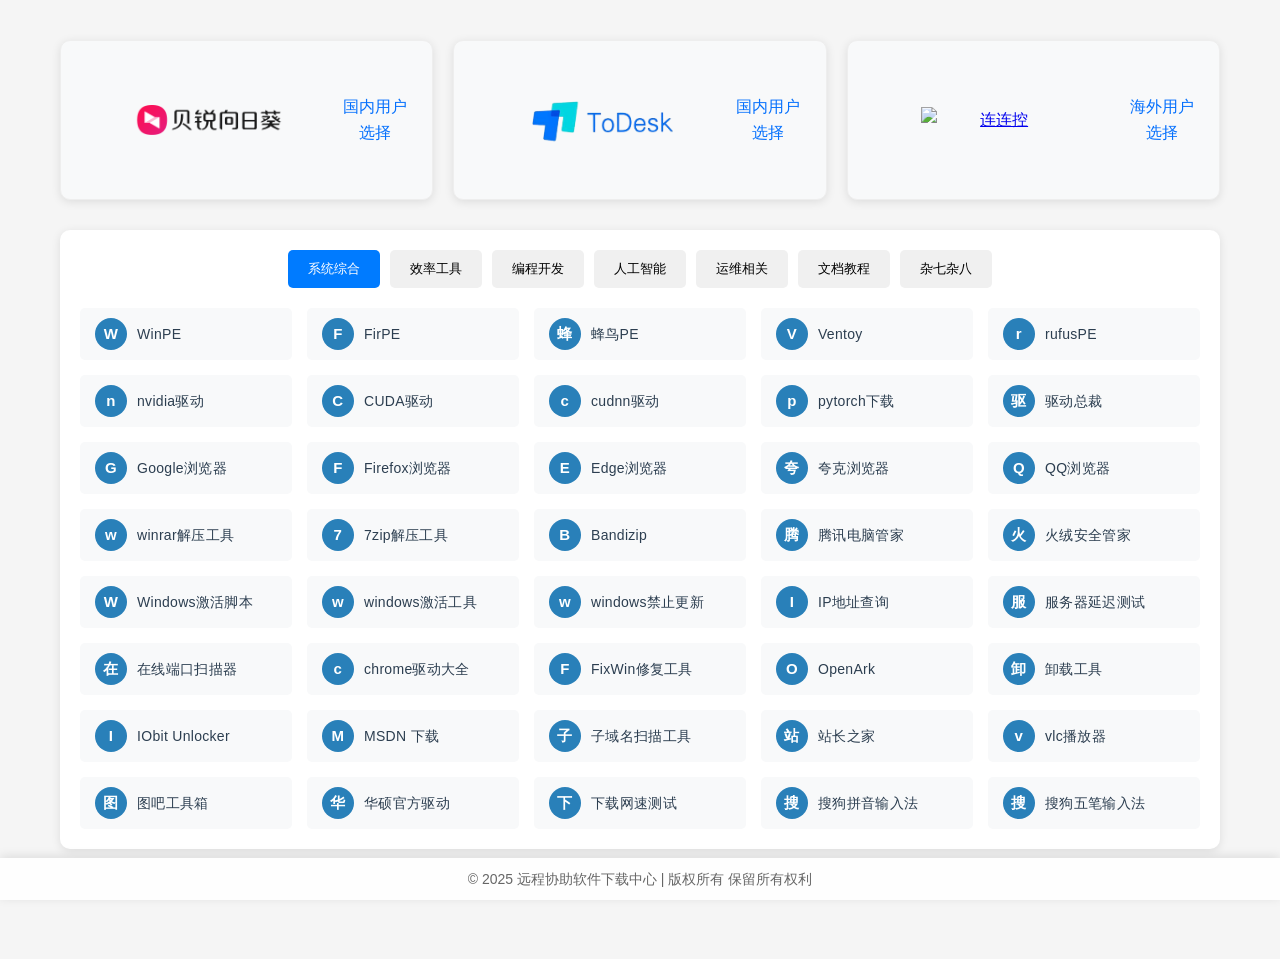
==== index.html @ fff82142 "update" ====
<!DOCTYPE html>
<html lang="en">

<head>
    <meta http-equiv="Content-Type" content="text/html; charset=UTF-8">
    <meta name="viewport" content="width=device-width, initial-scale=1.0">
    <title>远程协助软件下载中心</title>
    <script charset="UTF-8" id="LA_COLLECT" src="//sdk.51.la/js-sdk-pro.min.js"></script>
    <script>LA.init({ id: "KfpynTGV98bJl4lh", ck: "KfpynTGV98bJl4lh" })</script>
    <link rel="icon" type="image/x-icon" href="./index_files/favicon.ico">
    <link rel="stylesheet" href="./index_files/style.css?v=1.3" type="text/css">
    <style>
        /* 禁止选中内容 */
        body {
            user-select: none;
        }
    </style>
    <script>
        // 禁止右键点击
        document.addEventListener('contextmenu', function (e) {
            e.preventDefault(); // 阻止默认右键菜单
        });

        // 禁止复制
        document.addEventListener('copy', function (e) {
            e.preventDefault(); // 阻止复制操作
        });

        // 禁止 F12 和查看源码
        document.onkeydown = function (e) {
            // 如果按下 F12 或者 Ctrl+Shift+I，阻止默认行为
            if (e.keyCode === 123 || (e.ctrlKey && e.shiftKey && e.keyCode === 73)) {
                e.preventDefault();
            }
            // 如果按下 Ctrl+U，阻止默认行为
            if (e.ctrlKey && e.keyCode === 85) {
                e.preventDefault();
            }
        };
    </script>
</head>

<body>
    <div class="container" id="app">
        <div class="software-grid">
            <div class="software-item">
                <a href="https://sunlogin.oray.com/download" target="_blank">
                    <img src="./index_files/sun.png" alt="向日葵" title="点击下载">
                </a>
                <p>国内用户选择</p>
            </div>
            <div class="software-item">
                <a href="https://www.todesk.com/download.html" target="_blank">
                    <img src="./index_files/todesk.png" alt="ToDesk" title="点击下载">
                </a>
                <p>国内用户选择</p>
            </div>

            <div class="software-item">
                <a href="https://www.asklink.com/download" target="_blank">
                    <img src="https://www.asklink.com/imgs/AskLink_logo.png" alt="连连控" title="点击下载">
                </a>
                <p>海外用户选择</p>
            </div>
        </div>

        <section class="links-section">
            <!-- 切换按钮 -->
            <div class="switch-buttons" id="switch-buttons">
                <button class="switch-button active" onclick="switchType(1)">系统综合</button>
                <button class="switch-button" onclick="switchType(2)">效率工具</button>
                <button class="switch-button" onclick="switchType(3)">编程开发</button>
                <button class="switch-button" onclick="switchType(4)">人工智能</button>
                <button class="switch-button" onclick="switchType(5)">运维相关</button>
                <button class="switch-button" onclick="switchType(6)">文档教程</button>
                <button class="switch-button" onclick="switchType(7)">杂七杂八</button>
            </div>

            <div class="links-grid" id="links-grid">
                <!-- 链接将动态插入到这里 -->
            </div>
        </section>

        <script>
            let currentType = 1;
            const buttonLabels = [
                '系统综合',
                '效率工具',
                '编程开发',
                '人工智能',
                '运维相关',
                "文档教程",
                "杂七杂八"
            ];

            function switchType(type) {
                currentType = type;
                updateButtons();
                fetchData(type);
            }

            function updateButtons() {
                const buttons = document.querySelectorAll('#switch-buttons .switch-button');
                buttons.forEach((button, index) => {
                    if (index + 1 === currentType) {
                        button.classList.add('active');
                    } else {
                        button.classList.remove('active');
                    }
                });
            }

            function fetchData(type) {
                fetch('data.json')
                    .then(response => {
                        if (!response.ok) {
                            throw new Error('Network response was not ok ' + response.statusText);
                        }
                        return response.json();
                    })
                    .then(data => {
                        const filteredData = data.filter(item => item.type === type);
                        renderLinks(filteredData);
                    })
                    .catch(error => {
                        console.error('There was a problem with the fetch operation:', error);
                    });
            }

            function renderLinks(data) {
                const linksGrid = document.getElementById('links-grid');
                linksGrid.innerHTML = ''; // 清空现有内容
                data.forEach(item => {
                    const linkItem = document.createElement('a');
                    linkItem.href = item.url;
                    linkItem.className = 'link-item';
                    linkItem.target = '_blank';
                    linkItem.title=item.text;
                    
                    // 创建 logo div
                    const logoDiv = document.createElement('div');
                    logoDiv.className = 'link-logo';
                    // 根据类型添加不同的颜色类
                    logoDiv.classList.add(`type-${item.type}`);
                    // 获取第一个字符作为 logo
                    const firstChar = item.text.charAt(0);
                    logoDiv.textContent = firstChar;
                    
                    // 创建文本 div
                    const textDiv = document.createElement('div');
                    textDiv.className = 'link-text';
                    textDiv.textContent = item.text;
                    
                    // 将 logo 和文本添加到链接中
                    linkItem.appendChild(logoDiv);
                    linkItem.appendChild(textDiv);
                    
                    linksGrid.appendChild(linkItem);
                });
            }

            // 初始化
            document.addEventListener('DOMContentLoaded', function () {
                fetchData(currentType);
            });
        </script>
        <div class="copyright">
            <p>© 2025 远程协助软件下载中心 | 版权所有 保留所有权利</p>
        </div>
    </div>
</body>

</html>
---- index_files/style.css ----
:root {
    --primary-color: #0570fd;
    --secondary-color: #f7ad0d;
    --text-color: #333;
    --bg-color: #f5f5f5;
    --hover-color: #0456c8;
}

* {
    margin: 0;
    padding: 0;
    box-sizing: border-box;
    scrollbar-width: none;
    -ms-overflow-style: none;
}

html, body {
    scrollbar-width: none;
    -ms-overflow-style: none;
}

html::-webkit-scrollbar, 
body::-webkit-scrollbar {
    width: 0px;
    background: transparent;
    display: none;
}

body {
    background-color: var(--bg-color);
    font-family: -apple-system, BlinkMacSystemFont, 'Segoe UI', Roboto, 'Helvetica Neue', Arial, sans-serif;
    color: var(--text-color);
    line-height: 1.6;
    padding: 20px;
    min-height: 100vh;
    display: flex;
    flex-direction: column;
    margin: 0;
    overflow-x: hidden;
}

body::-webkit-scrollbar {
    display: none;
}

body {
    scrollbar-width: none;
}

body {
    -ms-overflow-style: none;
}

.container {
    max-width: 1200px;
    margin: 0 auto;
    padding: 20px 20px;
    flex: 1;
    width: 100%;
    padding-bottom: 60px;
    overflow-x: hidden;
}

.software-grid {
    display: grid;
    grid-template-columns: repeat(auto-fit, minmax(250px, 1fr));
    gap: 20px;
    margin-bottom: 30px;
}

.software-item {
    background: #f8f9fa;
    border-radius: 10px;
    padding: 20px;
    text-align: center;
    transition: all 0.3s ease;
    box-shadow: 0 2px 10px rgba(0,0,0,0.1);
    display: flex;
    align-items: center;
    justify-content: center;
    min-height: 160px;
    border: 1px solid #eee;
}

.software-item a {
    display: flex;
    align-items: center;
    justify-content: center;
    width: 100%;
    height: 100%;
}

.software-item img {
    width: 150px;
    height: auto;
    margin: 0;
    transition: transform 0.3s ease;
    object-fit: contain;
}
.software-item p{
    color: #0570FD;
    font-weight: 500;
}

.software-item:hover {
    transform: translateY(-5px);
    background: #ffffff;
    box-shadow: 0 5px 15px rgba(0,0,0,0.1);
}

.software-item:hover img {
    transform: scale(1.05);
}

.links-section {
    background: white;
    border-radius: 10px;
    padding: 20px;
    margin-bottom: 30px;
    box-shadow: 0 2px 10px rgba(0,0,0,0.1);
}

.links-grid {
    display: grid;
    grid-template-columns: repeat(auto-fit, minmax(200px, 1fr));
    gap: 15px;
    margin-top: 20px;
}

.link-item {
    text-decoration: none;
    color: var(--text-color);
    padding: 10px 15px;
    border-radius: 5px;
    transition: all 0.3s ease;
    background: #f8f9fa;
    text-align: center;
    display: flex;
    align-items: center;
    gap: 10px;
}

.link-logo {
    width: 32px;
    height: 32px;
    color: white;
    border-radius: 50%;
    display: flex;
    align-items: center;
    justify-content: center;
    font-weight: 600;
    font-size: 15px;
    flex-shrink: 0;
    transition: all 0.3s ease;
    font-family: -apple-system, BlinkMacSystemFont, "Segoe UI", Roboto, "Helvetica Neue", Arial, sans-serif;
    letter-spacing: 0.5px;
}

/* 不同类型的颜色方案 */
.type-1 { background: linear-gradient(135deg, #2980B9, #2980B9); } /* 系统综合 - 主题蓝 */
.type-2 { background: linear-gradient(135deg, #2980B9, #2980B9); } /* 效率工具 - 天蓝色 */
.type-3 { background: linear-gradient(135deg, #2980B9, #2980B9); } /* 编程开发 - 青绿色 */
.type-4 { background: linear-gradient(135deg, #2980B9, #2980B9); } /* 人工智能 - 翠绿色 */
.type-5 { background: linear-gradient(135deg, #2980B9, #2980B9); } /* 运维相关 - 深蓝灰 */
.type-6 { background: linear-gradient(135deg, #2980B9, #2980B9); } /* 文档教程 - 天蓝色 */
.type-7 { background: linear-gradient(135deg, #2980B9, #2980B9); } /* 文档教程 - 天蓝色 */

.link-text {
    flex: 1;
    text-align: left;
    overflow: hidden;
    text-overflow: ellipsis;
    white-space: nowrap;
    font-family: -apple-system, BlinkMacSystemFont, "Segoe UI", Roboto, "Helvetica Neue", Arial, sans-serif;
    font-size: 14px;
    font-weight: 500;
    letter-spacing: 0.3px;
    color: #2c3e50;
}

.link-item:hover {
    background: var(--primary-color);
    color: white;
    transform: translateY(-2px);
    box-shadow: 0 2px 8px rgba(0,0,0,0.1);
}

.link-item:hover .link-text {
    color: white;
}

.link-item:hover .link-logo {
    transform: scale(1.1);
    background: white;
    color: var(--primary-color);
}

@media (max-width: 768px) {
    .container {
        padding: 15px 10px;
        padding-bottom: 100px;
    }

    .header h1 {
        font-size: 24px;
    }

    .software-grid {
        grid-template-columns: 1fr;
    }

    .links-grid {
        grid-template-columns: 1fr;
    }
}

.section-title {
    font-size: 20px;
    color: var(--text-color);
    margin-bottom: 20px;
    text-align: center;
    font-weight: 500;
}

/* 切换按钮样式 */
.switch-buttons {
    display: flex;
    justify-content: center;
    gap: 10px;
    margin-bottom: 20px;
}

.switch-button {
    padding: 10px 20px;
    border: none;
    background-color: #f0f0f0;
    cursor: pointer;
    border-radius: 5px;
    transition: background-color 0.3s ease;
}

.switch-button.active {
    background-color: #007bff;
    color: white;
}

/* 版权声明样式 */
.copyright {
    position: fixed;
    bottom: 0;
    left: 0;
    width: 100%;
    background-color: rgba(255, 255, 255, 0.9);
    padding: 10px 0;
    text-align: center;
    box-shadow: 0 -2px 10px rgba(0, 0, 0, 0.1);
    z-index: 1000;
}

.copyright p {
    margin: 0;
    color: #666;
    font-size: 14px;
}
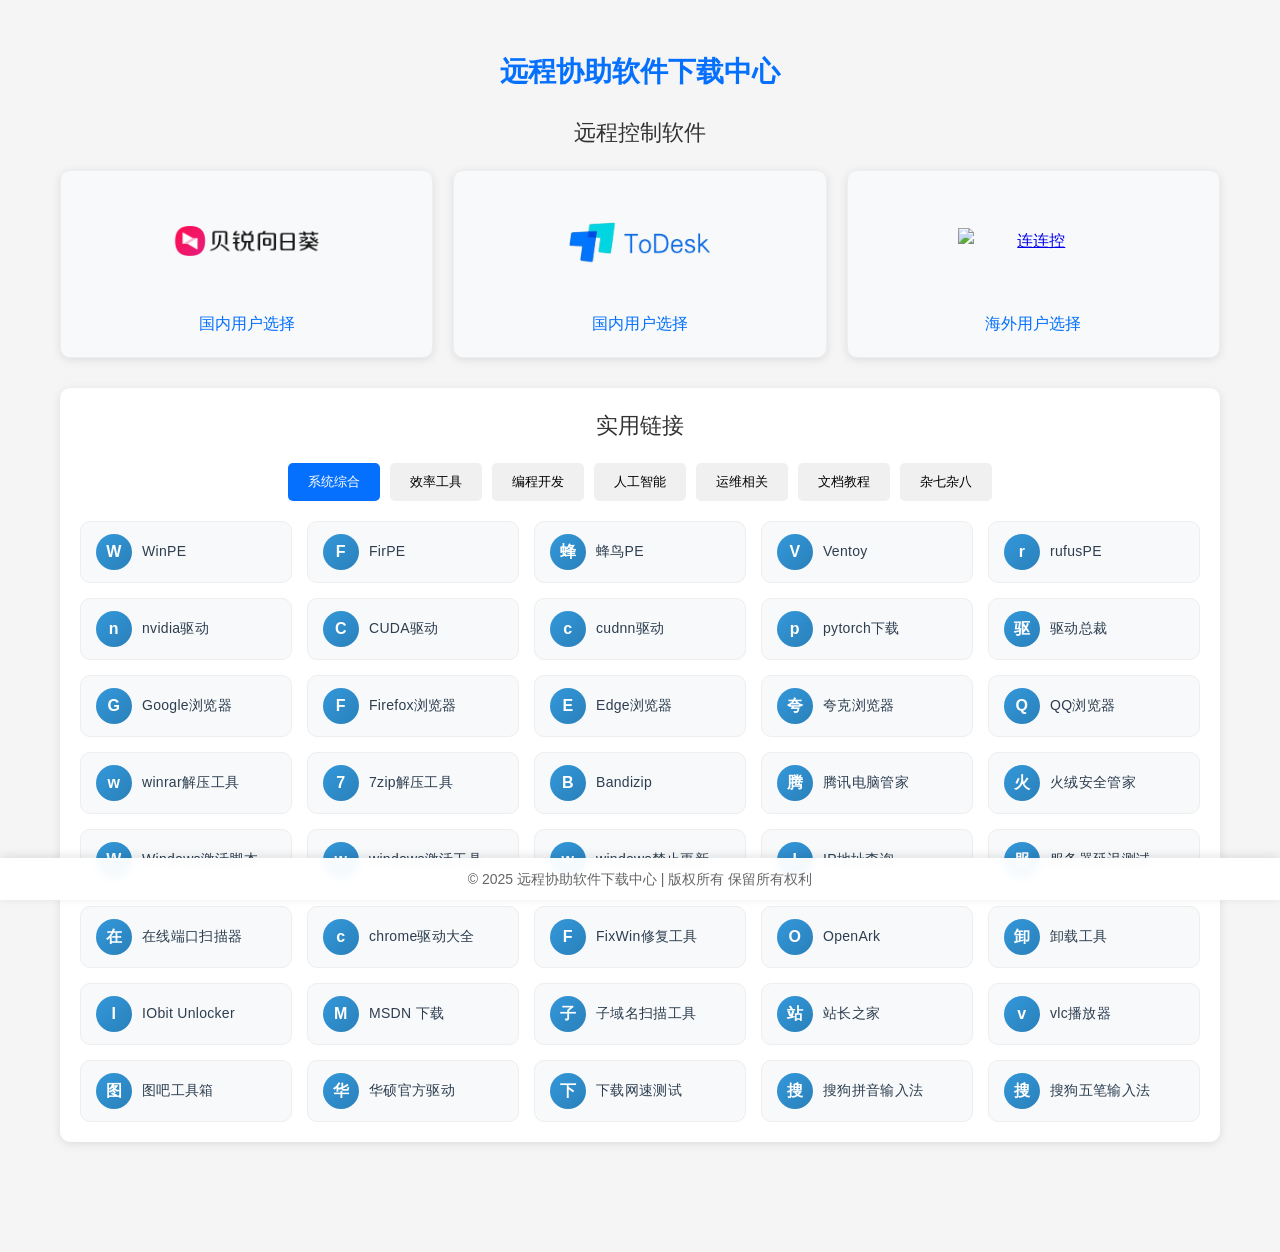
==== commit 65922184: "update" ====
--- a/index.html
+++ b/index.html
@@ -1,14 +1,14 @@
 <!DOCTYPE html>
-<html lang="en">
+<html lang="zh-CN">
 
 <head>
     <meta http-equiv="Content-Type" content="text/html; charset=UTF-8">
-    <meta name="viewport" content="width=device-width, initial-scale=1.0">
+    <meta name="viewport" content="width=device-width, initial-scale=1.0, maximum-scale=1.0, user-scalable=no">
     <title>远程协助软件下载中心</title>
     <script charset="UTF-8" id="LA_COLLECT" src="//sdk.51.la/js-sdk-pro.min.js"></script>
     <script>LA.init({ id: "KfpynTGV98bJl4lh", ck: "KfpynTGV98bJl4lh" })</script>
     <link rel="icon" type="image/x-icon" href="./index_files/favicon.ico">
-    <link rel="stylesheet" href="./index_files/style.css?v=1.3" type="text/css">
+    <link rel="stylesheet" href="./index_files/style.css?v=1.4" type="text/css">
     <style>
         /* 禁止选中内容 */
         body {
@@ -42,29 +42,36 @@
 
 <body>
     <div class="container" id="app">
-        <div class="software-grid">
-            <div class="software-item">
-                <a href="https://sunlogin.oray.com/download" target="_blank">
-                    <img src="./index_files/sun.png" alt="向日葵" title="点击下载">
-                </a>
-                <p>国内用户选择</p>
+        <header>
+            <h1 class="page-title">远程协助软件下载中心</h1>
+        </header>
+
+        <section class="software-section">
+            <h2 class="section-title">远程控制软件</h2>
+            <div class="software-grid">
+                <div class="software-item">
+                    <a href="https://sunlogin.oray.com/download" target="_blank">
+                        <img src="./index_files/sun.png" alt="向日葵" title="点击下载">
+                    </a>
+                    <p>国内用户选择</p>
+                </div>
+                <div class="software-item">
+                    <a href="https://www.todesk.com/download.html" target="_blank">
+                        <img src="./index_files/todesk.png" alt="ToDesk" title="点击下载">
+                    </a>
+                    <p>国内用户选择</p>
+                </div>
+                <div class="software-item">
+                    <a href="https://www.asklink.com/download" target="_blank">
+                        <img src="https://www.asklink.com/imgs/AskLink_logo.png" alt="连连控" title="点击下载">
+                    </a>
+                    <p>海外用户选择</p>
+                </div>
             </div>
-            <div class="software-item">
-                <a href="https://www.todesk.com/download.html" target="_blank">
-                    <img src="./index_files/todesk.png" alt="ToDesk" title="点击下载">
-                </a>
-                <p>国内用户选择</p>
-            </div>
-
-            <div class="software-item">
-                <a href="https://www.asklink.com/download" target="_blank">
-                    <img src="https://www.asklink.com/imgs/AskLink_logo.png" alt="连连控" title="点击下载">
-                </a>
-                <p>海外用户选择</p>
-            </div>
-        </div>
+        </section>
 
         <section class="links-section">
+            <h2 class="section-title">实用链接</h2>
             <!-- 切换按钮 -->
             <div class="switch-buttons" id="switch-buttons">
                 <button class="switch-button active" onclick="switchType(1)">系统综合</button>
@@ -78,6 +85,7 @@
 
             <div class="links-grid" id="links-grid">
                 <!-- 链接将动态插入到这里 -->
+                <div class="loading">加载中...</div>
             </div>
         </section>
 
@@ -111,6 +119,10 @@
             }
 
             function fetchData(type) {
+                // 显示加载状态
+                const linksGrid = document.getElementById('links-grid');
+                linksGrid.innerHTML = '<div class="loading">加载中...</div>';
+                
                 fetch('data.json')
                     .then(response => {
                         if (!response.ok) {
@@ -124,18 +136,25 @@
                     })
                     .catch(error => {
                         console.error('There was a problem with the fetch operation:', error);
+                        linksGrid.innerHTML = '<div class="error">加载失败，请刷新重试</div>';
                     });
             }
 
             function renderLinks(data) {
                 const linksGrid = document.getElementById('links-grid');
                 linksGrid.innerHTML = ''; // 清空现有内容
+                
+                if (data.length === 0) {
+                    linksGrid.innerHTML = '<div class="no-data">暂无数据</div>';
+                    return;
+                }
+                
                 data.forEach(item => {
                     const linkItem = document.createElement('a');
                     linkItem.href = item.url;
                     linkItem.className = 'link-item';
                     linkItem.target = '_blank';
-                    linkItem.title=item.text;
+                    linkItem.title = item.text;
                     
                     // 创建 logo div
                     const logoDiv = document.createElement('div');
@@ -159,9 +178,19 @@
                 });
             }
 
+            // 检测设备类型并调整布局
+            function checkDeviceAndAdjustLayout() {
+                const isMobile = window.innerWidth <= 768;
+                document.body.classList.toggle('mobile-device', isMobile);
+            }
+
             // 初始化
             document.addEventListener('DOMContentLoaded', function () {
                 fetchData(currentType);
+                checkDeviceAndAdjustLayout();
+                
+                // 监听窗口大小变化
+                window.addEventListener('resize', checkDeviceAndAdjustLayout);
             });
         </script>
         <div class="copyright">
--- a/index_files/style.css
+++ b/index_files/style.css
@@ -4,6 +4,12 @@
     --text-color: #333;
     --bg-color: #f5f5f5;
     --hover-color: #0456c8;
+    --card-bg: #f8f9fa;
+    --card-border: #eee;
+    --card-shadow: 0 2px 10px rgba(0,0,0,0.1);
+    --card-shadow-hover: 0 5px 15px rgba(0,0,0,0.1);
+    --border-radius: 10px;
+    --error-color: #e74c3c;
 }
 
 * {
@@ -54,7 +60,7 @@
 .container {
     max-width: 1200px;
     margin: 0 auto;
-    padding: 20px 20px;
+    padding: 20px;
     flex: 1;
     width: 100%;
     padding-bottom: 60px;
@@ -69,17 +75,18 @@
 }
 
 .software-item {
-    background: #f8f9fa;
-    border-radius: 10px;
+    background: var(--card-bg);
+    border-radius: var(--border-radius);
     padding: 20px;
     text-align: center;
     transition: all 0.3s ease;
-    box-shadow: 0 2px 10px rgba(0,0,0,0.1);
-    display: flex;
+    box-shadow: var(--card-shadow);
+    display: flex;
+    flex-direction: column;
     align-items: center;
     justify-content: center;
     min-height: 160px;
-    border: 1px solid #eee;
+    border: 1px solid var(--card-border);
 }
 
 .software-item a {
@@ -93,19 +100,21 @@
 .software-item img {
     width: 150px;
     height: auto;
-    margin: 0;
+    margin: 0 0 10px;
     transition: transform 0.3s ease;
     object-fit: contain;
 }
-.software-item p{
-    color: #0570FD;
+
+.software-item p {
+    color: var(--primary-color);
     font-weight: 500;
+    margin-top: 10px;
 }
 
 .software-item:hover {
     transform: translateY(-5px);
     background: #ffffff;
-    box-shadow: 0 5px 15px rgba(0,0,0,0.1);
+    box-shadow: var(--card-shadow-hover);
 }
 
 .software-item:hover img {
@@ -114,15 +123,15 @@
 
 .links-section {
     background: white;
-    border-radius: 10px;
+    border-radius: var(--border-radius);
     padding: 20px;
     margin-bottom: 30px;
-    box-shadow: 0 2px 10px rgba(0,0,0,0.1);
+    box-shadow: var(--card-shadow);
 }
 
 .links-grid {
     display: grid;
-    grid-template-columns: repeat(auto-fit, minmax(200px, 1fr));
+    grid-template-columns: repeat(auto-fill, minmax(200px, 1fr));
     gap: 15px;
     margin-top: 20px;
 }
@@ -130,26 +139,27 @@
 .link-item {
     text-decoration: none;
     color: var(--text-color);
-    padding: 10px 15px;
-    border-radius: 5px;
+    padding: 12px 15px;
+    border-radius: var(--border-radius);
     transition: all 0.3s ease;
-    background: #f8f9fa;
+    background: var(--card-bg);
     text-align: center;
     display: flex;
     align-items: center;
     gap: 10px;
+    border: 1px solid var(--card-border);
 }
 
 .link-logo {
-    width: 32px;
-    height: 32px;
+    width: 36px;
+    height: 36px;
     color: white;
     border-radius: 50%;
     display: flex;
     align-items: center;
     justify-content: center;
     font-weight: 600;
-    font-size: 15px;
+    font-size: 16px;
     flex-shrink: 0;
     transition: all 0.3s ease;
     font-family: -apple-system, BlinkMacSystemFont, "Segoe UI", Roboto, "Helvetica Neue", Arial, sans-serif;
@@ -157,13 +167,13 @@
 }
 
 /* 不同类型的颜色方案 */
-.type-1 { background: linear-gradient(135deg, #2980B9, #2980B9); } /* 系统综合 - 主题蓝 */
-.type-2 { background: linear-gradient(135deg, #2980B9, #2980B9); } /* 效率工具 - 天蓝色 */
-.type-3 { background: linear-gradient(135deg, #2980B9, #2980B9); } /* 编程开发 - 青绿色 */
-.type-4 { background: linear-gradient(135deg, #2980B9, #2980B9); } /* 人工智能 - 翠绿色 */
-.type-5 { background: linear-gradient(135deg, #2980B9, #2980B9); } /* 运维相关 - 深蓝灰 */
-.type-6 { background: linear-gradient(135deg, #2980B9, #2980B9); } /* 文档教程 - 天蓝色 */
-.type-7 { background: linear-gradient(135deg, #2980B9, #2980B9); } /* 文档教程 - 天蓝色 */
+.type-1 { background: linear-gradient(135deg, #3498db, #2980b9); } /* 系统综合 - 蓝色 */
+.type-2 { background: linear-gradient(135deg, #1abc9c, #16a085); } /* 效率工具 - 青绿色 */
+.type-3 { background: linear-gradient(135deg, #9b59b6, #8e44ad); } /* 编程开发 - 紫色 */
+.type-4 { background: linear-gradient(135deg, #e74c3c, #c0392b); } /* 人工智能 - 红色 */
+.type-5 { background: linear-gradient(135deg, #34495e, #2c3e50); } /* 运维相关 - 深蓝灰 */
+.type-6 { background: linear-gradient(135deg, #f1c40f, #f39c12); } /* 文档教程 - 黄色 */
+.type-7 { background: linear-gradient(135deg, #2ecc71, #27ae60); } /* 杂七杂八 - 绿色 */
 
 .link-text {
     flex: 1;
@@ -195,37 +205,11 @@
     color: var(--primary-color);
 }
 
-@media (max-width: 768px) {
-    .container {
-        padding: 15px 10px;
-        padding-bottom: 100px;
-    }
-
-    .header h1 {
-        font-size: 24px;
-    }
-
-    .software-grid {
-        grid-template-columns: 1fr;
-    }
-
-    .links-grid {
-        grid-template-columns: 1fr;
-    }
-}
-
-.section-title {
-    font-size: 20px;
-    color: var(--text-color);
-    margin-bottom: 20px;
-    text-align: center;
-    font-weight: 500;
-}
-
 /* 切换按钮样式 */
 .switch-buttons {
     display: flex;
     justify-content: center;
+    flex-wrap: wrap;
     gap: 10px;
     margin-bottom: 20px;
 }
@@ -236,11 +220,16 @@
     background-color: #f0f0f0;
     cursor: pointer;
     border-radius: 5px;
-    transition: background-color 0.3s ease;
+    transition: all 0.3s ease;
+    font-weight: 500;
+}
+
+.switch-button:hover {
+    background-color: #e0e0e0;
 }
 
 .switch-button.active {
-    background-color: #007bff;
+    background-color: var(--primary-color);
     color: white;
 }
 
@@ -250,11 +239,12 @@
     bottom: 0;
     left: 0;
     width: 100%;
-    background-color: rgba(255, 255, 255, 0.9);
+    background-color: rgba(255, 255, 255, 0.95);
     padding: 10px 0;
     text-align: center;
     box-shadow: 0 -2px 10px rgba(0, 0, 0, 0.1);
     z-index: 1000;
+    backdrop-filter: blur(5px);
 }
 
 .copyright p {
@@ -262,3 +252,182 @@
     color: #666;
     font-size: 14px;
 }
+
+/* 页面标题 */
+header {
+    text-align: center;
+    margin-bottom: 20px;
+}
+
+.page-title {
+    font-size: 28px;
+    color: var(--primary-color);
+    font-weight: 600;
+    margin: 10px 0;
+}
+
+/* 节标题 */
+.section-title {
+    font-size: 22px;
+    color: var(--text-color);
+    margin-bottom: 20px;
+    text-align: center;
+    font-weight: 500;
+}
+
+.software-section {
+    margin-bottom: 30px;
+}
+
+/* 加载状态 */
+.loading, .error, .no-data {
+    text-align: center;
+    padding: 30px;
+    color: #666;
+    font-size: 16px;
+    grid-column: 1 / -1;
+}
+
+.error {
+    color: var(--error-color);
+}
+
+.no-data {
+    color: #666;
+    font-style: italic;
+}
+
+/* 移动设备特定样式 */
+body.mobile-device .switch-buttons {
+    flex-wrap: wrap;
+}
+
+/* 响应式布局 */
+@media (max-width: 992px) {
+    .container {
+        padding: 15px;
+        padding-bottom: 70px;
+    }
+    
+    .software-grid {
+        grid-template-columns: repeat(3, 1fr);
+    }
+    
+    .links-grid {
+        grid-template-columns: repeat(3, 1fr);
+    }
+    
+    .page-title {
+        font-size: 26px;
+    }
+    
+    .section-title {
+        font-size: 20px;
+    }
+}
+
+@media (max-width: 768px) {
+    .container {
+        padding: 12px;
+        padding-bottom: 70px;
+    }
+    
+    .software-grid {
+        grid-template-columns: repeat(2, 1fr);
+        gap: 15px;
+    }
+    
+    .links-grid {
+        grid-template-columns: repeat(2, 1fr);
+        gap: 12px;
+    }
+    
+    .software-item {
+        min-height: 140px;
+        padding: 15px;
+    }
+    
+    .software-item img {
+        width: 120px;
+    }
+    
+    .switch-buttons {
+        gap: 8px;
+    }
+    
+    .switch-button {
+        padding: 8px 15px;
+        font-size: 14px;
+    }
+    
+    .page-title {
+        font-size: 22px;
+    }
+    
+    .section-title {
+        font-size: 18px;
+        margin-bottom: 15px;
+    }
+}
+
+@media (max-width: 480px) {
+    .container {
+        padding: 10px;
+        padding-bottom: 60px;
+    }
+    
+    .software-grid {
+        gap: 12px;
+    }
+    
+    .links-grid {
+        gap: 10px;
+    }
+    
+    .software-item {
+        min-height: 120px;
+        padding: 12px;
+    }
+    
+    .software-item img {
+        width: 100px;
+    }
+    
+    .software-item p {
+        font-size: 14px;
+    }
+    
+    .link-item {
+        padding: 10px 12px;
+    }
+    
+    .link-logo {
+        width: 32px;
+        height: 32px;
+        font-size: 14px;
+    }
+    
+    .link-text {
+        font-size: 13px;
+    }
+    
+    .switch-button {
+        padding: 6px 12px;
+        font-size: 13px;
+    }
+    
+    .page-title {
+        font-size: 20px;
+        margin: 5px 0;
+    }
+    
+    .section-title {
+        font-size: 16px;
+        margin-bottom: 12px;
+    }
+    
+    .loading, .error, .no-data {
+        padding: 20px;
+        font-size: 14px;
+    }
+}
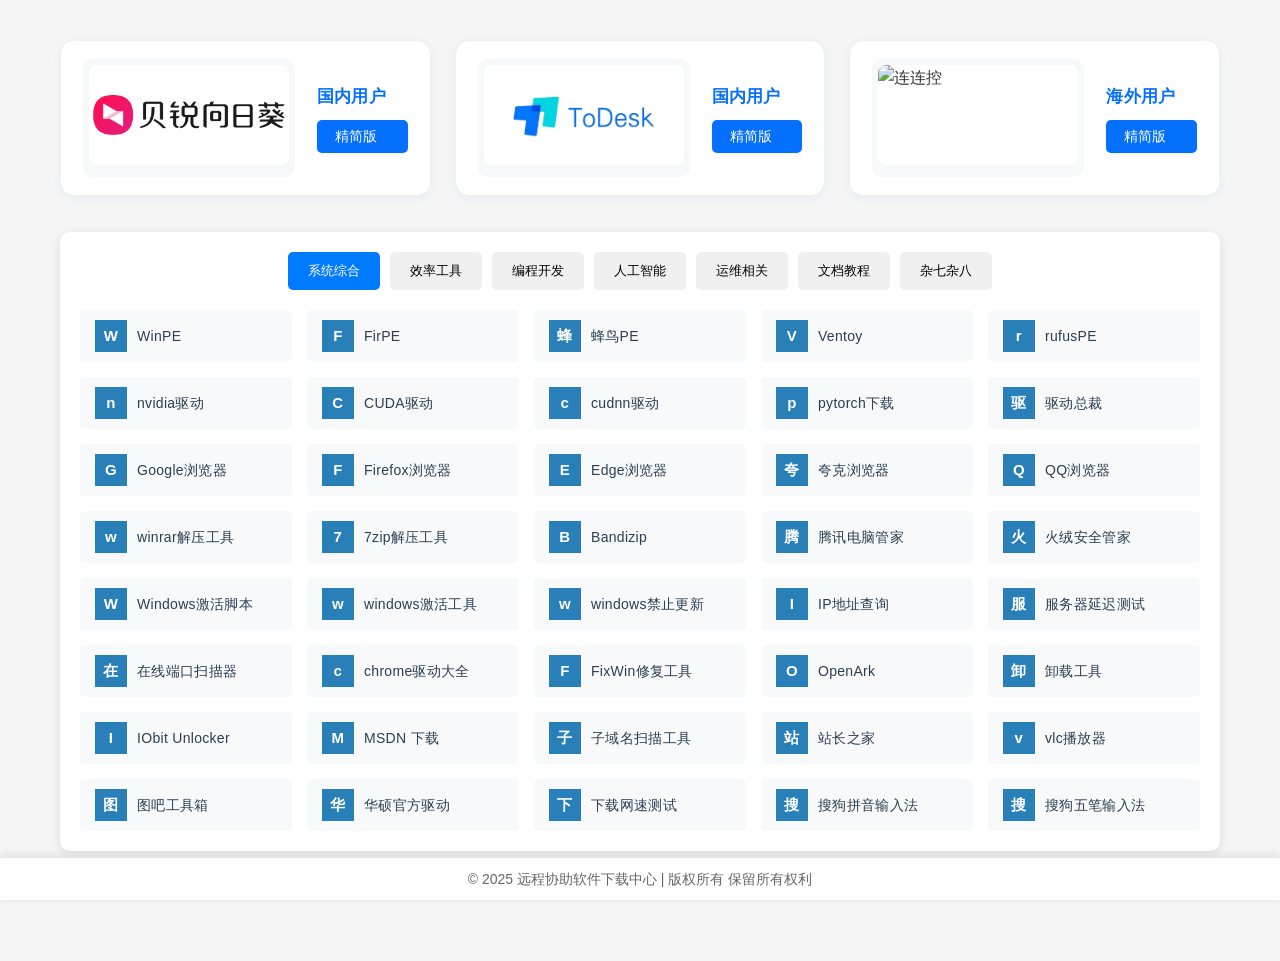
==== commit 71544c62: "update" ====
--- a/index.html
+++ b/index.html
@@ -1,14 +1,14 @@
 <!DOCTYPE html>
-<html lang="zh-CN">
+<html lang="en">
 
 <head>
     <meta http-equiv="Content-Type" content="text/html; charset=UTF-8">
-    <meta name="viewport" content="width=device-width, initial-scale=1.0, maximum-scale=1.0, user-scalable=no">
+    <meta name="viewport" content="width=device-width, initial-scale=1.0">
     <title>远程协助软件下载中心</title>
     <script charset="UTF-8" id="LA_COLLECT" src="//sdk.51.la/js-sdk-pro.min.js"></script>
     <script>LA.init({ id: "KfpynTGV98bJl4lh", ck: "KfpynTGV98bJl4lh" })</script>
     <link rel="icon" type="image/x-icon" href="./index_files/favicon.ico">
-    <link rel="stylesheet" href="./index_files/style.css?v=1.4" type="text/css">
+    <link rel="stylesheet" href="./index_files/style.css?v=1.3" type="text/css">
     <style>
         /* 禁止选中内容 */
         body {
@@ -42,36 +42,49 @@
 
 <body>
     <div class="container" id="app">
-        <header>
-            <h1 class="page-title">远程协助软件下载中心</h1>
-        </header>
-
-        <section class="software-section">
-            <h2 class="section-title">远程控制软件</h2>
-            <div class="software-grid">
-                <div class="software-item">
+        <div class="software-grid">
+            <div class="software-item">
+                <div class="software-item-main">
                     <a href="https://sunlogin.oray.com/download" target="_blank">
                         <img src="./index_files/sun.png" alt="向日葵" title="点击下载">
                     </a>
-                    <p>国内用户选择</p>
                 </div>
-                <div class="software-item">
+                <div class="software-item-info-group">
+                    <div class="software-item-info">国内用户</div>
+                    <div class="software-item-link">
+                        <a href="https://dw.oray.com/sunlogin/windows/SunloginSOS_1.2.1.61234_x64.exe" target="_blank">精简版</a>
+                    </div>
+                </div>
+            </div>
+            <div class="software-item">
+                <div class="software-item-main">
                     <a href="https://www.todesk.com/download.html" target="_blank">
                         <img src="./index_files/todesk.png" alt="ToDesk" title="点击下载">
                     </a>
-                    <p>国内用户选择</p>
                 </div>
-                <div class="software-item">
+                <div class="software-item-info-group">
+                    <div class="software-item-info">国内用户</div>
+                    <div class="software-item-link">
+                        <a href="https://dl.todesk.com/windows/ToDesk_Lite.exe" target="_blank">精简版</a>
+                    </div>
+                </div>
+            </div>
+            <div class="software-item">
+                <div class="software-item-main">
                     <a href="https://www.asklink.com/download" target="_blank">
                         <img src="https://www.asklink.com/imgs/AskLink_logo.png" alt="连连控" title="点击下载">
                     </a>
-                    <p>海外用户选择</p>
+                </div>
+                <div class="software-item-info-group">
+                    <div class="software-item-info">海外用户</div>
+                    <div class="software-item-link">
+                        <a href="https://www.asklink.com/download" target="_blank">精简版</a>
+                    </div>
                 </div>
             </div>
-        </section>
+        </div>
 
         <section class="links-section">
-            <h2 class="section-title">实用链接</h2>
             <!-- 切换按钮 -->
             <div class="switch-buttons" id="switch-buttons">
                 <button class="switch-button active" onclick="switchType(1)">系统综合</button>
@@ -85,7 +98,6 @@
 
             <div class="links-grid" id="links-grid">
                 <!-- 链接将动态插入到这里 -->
-                <div class="loading">加载中...</div>
             </div>
         </section>
 
@@ -119,10 +131,6 @@
             }
 
             function fetchData(type) {
-                // 显示加载状态
-                const linksGrid = document.getElementById('links-grid');
-                linksGrid.innerHTML = '<div class="loading">加载中...</div>';
-                
                 fetch('data.json')
                     .then(response => {
                         if (!response.ok) {
@@ -136,25 +144,18 @@
                     })
                     .catch(error => {
                         console.error('There was a problem with the fetch operation:', error);
-                        linksGrid.innerHTML = '<div class="error">加载失败，请刷新重试</div>';
                     });
             }
 
             function renderLinks(data) {
                 const linksGrid = document.getElementById('links-grid');
                 linksGrid.innerHTML = ''; // 清空现有内容
-                
-                if (data.length === 0) {
-                    linksGrid.innerHTML = '<div class="no-data">暂无数据</div>';
-                    return;
-                }
-                
                 data.forEach(item => {
                     const linkItem = document.createElement('a');
                     linkItem.href = item.url;
                     linkItem.className = 'link-item';
                     linkItem.target = '_blank';
-                    linkItem.title = item.text;
+                    linkItem.title=item.text;
                     
                     // 创建 logo div
                     const logoDiv = document.createElement('div');
@@ -178,19 +179,9 @@
                 });
             }
 
-            // 检测设备类型并调整布局
-            function checkDeviceAndAdjustLayout() {
-                const isMobile = window.innerWidth <= 768;
-                document.body.classList.toggle('mobile-device', isMobile);
-            }
-
             // 初始化
             document.addEventListener('DOMContentLoaded', function () {
                 fetchData(currentType);
-                checkDeviceAndAdjustLayout();
-                
-                // 监听窗口大小变化
-                window.addEventListener('resize', checkDeviceAndAdjustLayout);
             });
         </script>
         <div class="copyright">
--- a/index_files/style.css
+++ b/index_files/style.css
@@ -4,12 +4,6 @@
     --text-color: #333;
     --bg-color: #f5f5f5;
     --hover-color: #0456c8;
-    --card-bg: #f8f9fa;
-    --card-border: #eee;
-    --card-shadow: 0 2px 10px rgba(0,0,0,0.1);
-    --card-shadow-hover: 0 5px 15px rgba(0,0,0,0.1);
-    --border-radius: 10px;
-    --error-color: #e74c3c;
 }
 
 * {
@@ -60,7 +54,7 @@
 .container {
     max-width: 1200px;
     margin: 0 auto;
-    padding: 20px;
+    padding: 20px 20px;
     flex: 1;
     width: 100%;
     padding-bottom: 60px;
@@ -69,69 +63,98 @@
 
 .software-grid {
     display: grid;
-    grid-template-columns: repeat(auto-fit, minmax(250px, 1fr));
-    gap: 20px;
-    margin-bottom: 30px;
+    grid-template-columns: repeat(auto-fit, minmax(320px, 1fr));
+    gap: 24px;
+    margin-bottom: 36px;
+    padding: 0;
+    background: none;
 }
 
 .software-item {
-    background: var(--card-bg);
-    border-radius: var(--border-radius);
-    padding: 20px;
-    text-align: center;
-    transition: all 0.3s ease;
-    box-shadow: var(--card-shadow);
+    display: flex;
+    flex-direction: row;
+    align-items: center;
+    background: #fff;
+    border-radius: 14px;
+    box-shadow: 0 2px 10px rgba(80,120,200,0.08);
+    padding: 18px 22px;
+    min-height: 100px;
+    border: 1px solid #f0f0f0;
+    transition: box-shadow 0.18s, transform 0.18s;
+}
+
+.software-item::before {
+    display: none;
+}
+
+.software-item a {
     display: flex;
     flex-direction: column;
-    align-items: center;
-    justify-content: center;
-    min-height: 160px;
-    border: 1px solid var(--card-border);
-}
-
-.software-item a {
-    display: flex;
     align-items: center;
     justify-content: center;
     width: 100%;
     height: 100%;
+    z-index: 1;
+    text-decoration: none;
+    color: inherit;
+    position: relative;
 }
 
 .software-item img {
-    width: 150px;
+    width: 85px;
     height: auto;
-    margin: 0 0 10px;
-    transition: transform 0.3s ease;
+    margin: 0 0 6px 0;
+    transition: transform 0.22s cubic-bezier(.4,2,.6,1);
     object-fit: contain;
+    filter: none;
 }
 
 .software-item p {
-    color: var(--primary-color);
-    font-weight: 500;
-    margin-top: 10px;
+    color: #0570FD;
+    font-weight: 600;
+    font-size: 15px;
+    margin-top: 6px;
+    letter-spacing: 0.2px;
+    z-index: 1;
+    position: relative;
+}
+
+.software-item p::after {
+    content: '';
+    display: block;
+    width: 0;
+    height: 2px;
+    background: #0570FD;
+    transition: width 0.22s cubic-bezier(.4,2,.6,1);
+    position: absolute;
+    left: 0;
+    bottom: -2px;
+}
+
+.software-item:hover p::after {
+    width: 100%;
 }
 
 .software-item:hover {
-    transform: translateY(-5px);
-    background: #ffffff;
-    box-shadow: var(--card-shadow-hover);
+    box-shadow: 0 6px 24px rgba(80,120,200,0.13);
+    transform: translateY(-2px) scale(1.01);
 }
 
 .software-item:hover img {
-    transform: scale(1.05);
+    transform: scale(1.04);
 }
 
 .links-section {
     background: white;
-    border-radius: var(--border-radius);
+    border-radius: 10px;
     padding: 20px;
     margin-bottom: 30px;
-    box-shadow: var(--card-shadow);
+    box-shadow: 0 2px 10px rgba(0,0,0,0.1);
 }
 
 .links-grid {
     display: grid;
-    grid-template-columns: repeat(auto-fill, minmax(200px, 1fr));
+    grid-template-columns: repeat(auto-fit, minmax(200px, 1fr));
     gap: 15px;
     margin-top: 20px;
 }
@@ -139,27 +162,26 @@
 .link-item {
     text-decoration: none;
     color: var(--text-color);
-    padding: 12px 15px;
-    border-radius: var(--border-radius);
+    padding: 10px 15px;
+    border-radius: 5px;
     transition: all 0.3s ease;
-    background: var(--card-bg);
+    background: #f8f9fa;
     text-align: center;
     display: flex;
     align-items: center;
     gap: 10px;
-    border: 1px solid var(--card-border);
 }
 
 .link-logo {
-    width: 36px;
-    height: 36px;
+    width: 32px;
+    height: 32px;
     color: white;
-    border-radius: 50%;
+    border-radius: 0; /* 彻底改为直角方形 */
     display: flex;
     align-items: center;
     justify-content: center;
     font-weight: 600;
-    font-size: 16px;
+    font-size: 15px;
     flex-shrink: 0;
     transition: all 0.3s ease;
     font-family: -apple-system, BlinkMacSystemFont, "Segoe UI", Roboto, "Helvetica Neue", Arial, sans-serif;
@@ -167,13 +189,11 @@
 }
 
 /* 不同类型的颜色方案 */
-.type-1 { background: linear-gradient(135deg, #3498db, #2980b9); } /* 系统综合 - 蓝色 */
-.type-2 { background: linear-gradient(135deg, #1abc9c, #16a085); } /* 效率工具 - 青绿色 */
-.type-3 { background: linear-gradient(135deg, #9b59b6, #8e44ad); } /* 编程开发 - 紫色 */
-.type-4 { background: linear-gradient(135deg, #e74c3c, #c0392b); } /* 人工智能 - 红色 */
-.type-5 { background: linear-gradient(135deg, #34495e, #2c3e50); } /* 运维相关 - 深蓝灰 */
-.type-6 { background: linear-gradient(135deg, #f1c40f, #f39c12); } /* 文档教程 - 黄色 */
-.type-7 { background: linear-gradient(135deg, #2ecc71, #27ae60); } /* 杂七杂八 - 绿色 */
+/* 所有类型统一颜色样式 */
+.type-1, .type-2, .type-3, .type-4, .type-5, .type-6, .type-7 {
+    background: linear-gradient(135deg, #2980B9, #2980B9); /* 主题蓝 */
+}
+
 
 .link-text {
     flex: 1;
@@ -205,11 +225,37 @@
     color: var(--primary-color);
 }
 
+@media (max-width: 768px) {
+    .container {
+        padding: 15px 10px;
+        padding-bottom: 100px;
+    }
+
+    .header h1 {
+        font-size: 24px;
+    }
+
+    .software-grid {
+        grid-template-columns: 1fr;
+    }
+
+    .links-grid {
+        grid-template-columns: 1fr;
+    }
+}
+
+.section-title {
+    font-size: 20px;
+    color: var(--text-color);
+    margin-bottom: 20px;
+    text-align: center;
+    font-weight: 500;
+}
+
 /* 切换按钮样式 */
 .switch-buttons {
     display: flex;
     justify-content: center;
-    flex-wrap: wrap;
     gap: 10px;
     margin-bottom: 20px;
 }
@@ -220,16 +266,11 @@
     background-color: #f0f0f0;
     cursor: pointer;
     border-radius: 5px;
-    transition: all 0.3s ease;
-    font-weight: 500;
-}
-
-.switch-button:hover {
-    background-color: #e0e0e0;
+    transition: background-color 0.3s ease;
 }
 
 .switch-button.active {
-    background-color: var(--primary-color);
+    background-color: #007bff;
     color: white;
 }
 
@@ -239,12 +280,11 @@
     bottom: 0;
     left: 0;
     width: 100%;
-    background-color: rgba(255, 255, 255, 0.95);
+    background-color: rgba(255, 255, 255, 0.9);
     padding: 10px 0;
     text-align: center;
     box-shadow: 0 -2px 10px rgba(0, 0, 0, 0.1);
     z-index: 1000;
-    backdrop-filter: blur(5px);
 }
 
 .copyright p {
@@ -253,181 +293,109 @@
     font-size: 14px;
 }
 
-/* 页面标题 */
-header {
+.software-item-main {
+    display: flex;
+    align-items: center;
+    justify-content: center;
+    flex-shrink: 0;
+}
+
+.software-item-main a {
+    display: flex;
+    align-items: center;
+    justify-content: center;
+    border-radius: 10px;
+    background: #f6f8fa;
+    padding: 6px;
+}
+
+.software-item-main a:hover {
+    box-shadow: 0 2px 8px rgba(80,120,200,0.13);
+}
+
+.software-item-main img {
+    width: 200px;
+    height: 100px;
+    object-fit: contain;
+    border-radius: 8px;
+    background: #fff;
+}
+
+.software-item-info-group {
+    display: flex;
+    flex-direction: column;
+    justify-content: center;
+    margin-left: 22px;
+    flex: 1;
+}
+
+.software-item-info {
+    font-size: 17px;
+    font-weight: 700;
+    color: #0570FD;
+    letter-spacing: 0.2px;
+    margin-bottom: 10px;
+    text-align: left;
+}
+
+.software-item-info p {
+    color: #0570FD;
+    font-weight: 700;
+    font-size: 17px;
+    margin: 0;
+    letter-spacing: 0.3px;
     text-align: center;
-    margin-bottom: 20px;
-}
-
-.page-title {
-    font-size: 28px;
-    color: var(--primary-color);
-    font-weight: 600;
-    margin: 10px 0;
-}
-
-/* 节标题 */
-.section-title {
-    font-size: 22px;
-    color: var(--text-color);
-    margin-bottom: 20px;
-    text-align: center;
+    width: 100%;
+}
+
+.software-item-link {
+    text-align: left;
+}
+
+.software-item-link a {
+    color: #fff;
+    background: #0570FD;
+    padding: 5px 18px;
+    border-radius: 5px;
+    font-size: 14px;
     font-weight: 500;
-}
-
-.software-section {
-    margin-bottom: 30px;
-}
-
-/* 加载状态 */
-.loading, .error, .no-data {
-    text-align: center;
-    padding: 30px;
-    color: #666;
-    font-size: 16px;
-    grid-column: 1 / -1;
-}
-
-.error {
-    color: var(--error-color);
-}
-
-.no-data {
-    color: #666;
-    font-style: italic;
-}
-
-/* 移动设备特定样式 */
-body.mobile-device .switch-buttons {
-    flex-wrap: wrap;
-}
-
-/* 响应式布局 */
-@media (max-width: 992px) {
-    .container {
-        padding: 15px;
-        padding-bottom: 70px;
-    }
-    
-    .software-grid {
-        grid-template-columns: repeat(3, 1fr);
-    }
-    
-    .links-grid {
-        grid-template-columns: repeat(3, 1fr);
-    }
-    
-    .page-title {
-        font-size: 26px;
-    }
-    
-    .section-title {
-        font-size: 20px;
-    }
-}
-
-@media (max-width: 768px) {
-    .container {
-        padding: 12px;
-        padding-bottom: 70px;
-    }
-    
-    .software-grid {
-        grid-template-columns: repeat(2, 1fr);
-        gap: 15px;
-    }
-    
-    .links-grid {
-        grid-template-columns: repeat(2, 1fr);
-        gap: 12px;
-    }
-    
+    text-decoration: none;
+    transition: background 0.18s, color 0.18s, box-shadow 0.18s;
+    display: inline-block;
+    box-shadow: 0 1px 4px rgba(80,120,200,0.08);
+}
+
+.software-item-link a:hover {
+    background: #0456c8;
+    color: #fff;
+    text-decoration: underline;
+    box-shadow: 0 2px 8px rgba(80,120,200,0.13);
+}
+
+@media (max-width: 700px) {
     .software-item {
-        min-height: 140px;
-        padding: 15px;
-    }
-    
-    .software-item img {
-        width: 120px;
-    }
-    
-    .switch-buttons {
-        gap: 8px;
-    }
-    
-    .switch-button {
-        padding: 8px 15px;
-        font-size: 14px;
-    }
-    
-    .page-title {
-        font-size: 22px;
-    }
-    
-    .section-title {
-        font-size: 18px;
-        margin-bottom: 15px;
-    }
-}
-
-@media (max-width: 480px) {
-    .container {
-        padding: 10px;
-        padding-bottom: 60px;
-    }
-    
-    .software-grid {
-        gap: 12px;
-    }
-    
-    .links-grid {
-        gap: 10px;
-    }
-    
-    .software-item {
-        min-height: 120px;
-        padding: 12px;
-    }
-    
-    .software-item img {
-        width: 100px;
-    }
-    
-    .software-item p {
-        font-size: 14px;
-    }
-    
-    .link-item {
-        padding: 10px 12px;
-    }
-    
-    .link-logo {
-        width: 32px;
-        height: 32px;
-        font-size: 14px;
-    }
-    
-    .link-text {
-        font-size: 13px;
-    }
-    
-    .switch-button {
-        padding: 6px 12px;
-        font-size: 13px;
-    }
-    
-    .page-title {
-        font-size: 20px;
-        margin: 5px 0;
-    }
-    
-    .section-title {
-        font-size: 16px;
-        margin-bottom: 12px;
-    }
-    
-    .loading, .error, .no-data {
-        padding: 20px;
-        font-size: 14px;
-    }
-}
+        flex-direction: column;
+        align-items: stretch;
+        padding: 12px 8px;
+    }
+    .software-item-main {
+        justify-content: center;
+    }
+    .software-item-main img {
+        width: 60px;
+        height: 60px;
+    }
+    .software-item-info-group {
+        margin-left: 0;
+        margin-top: 10px;
+        align-items: center;
+    }
+    .software-item-info {
+        text-align: center;
+        font-size: 15px;
+        margin-bottom: 8px;
+    }
+    .software-item-link {
+        text-align: center;
+    }
+}
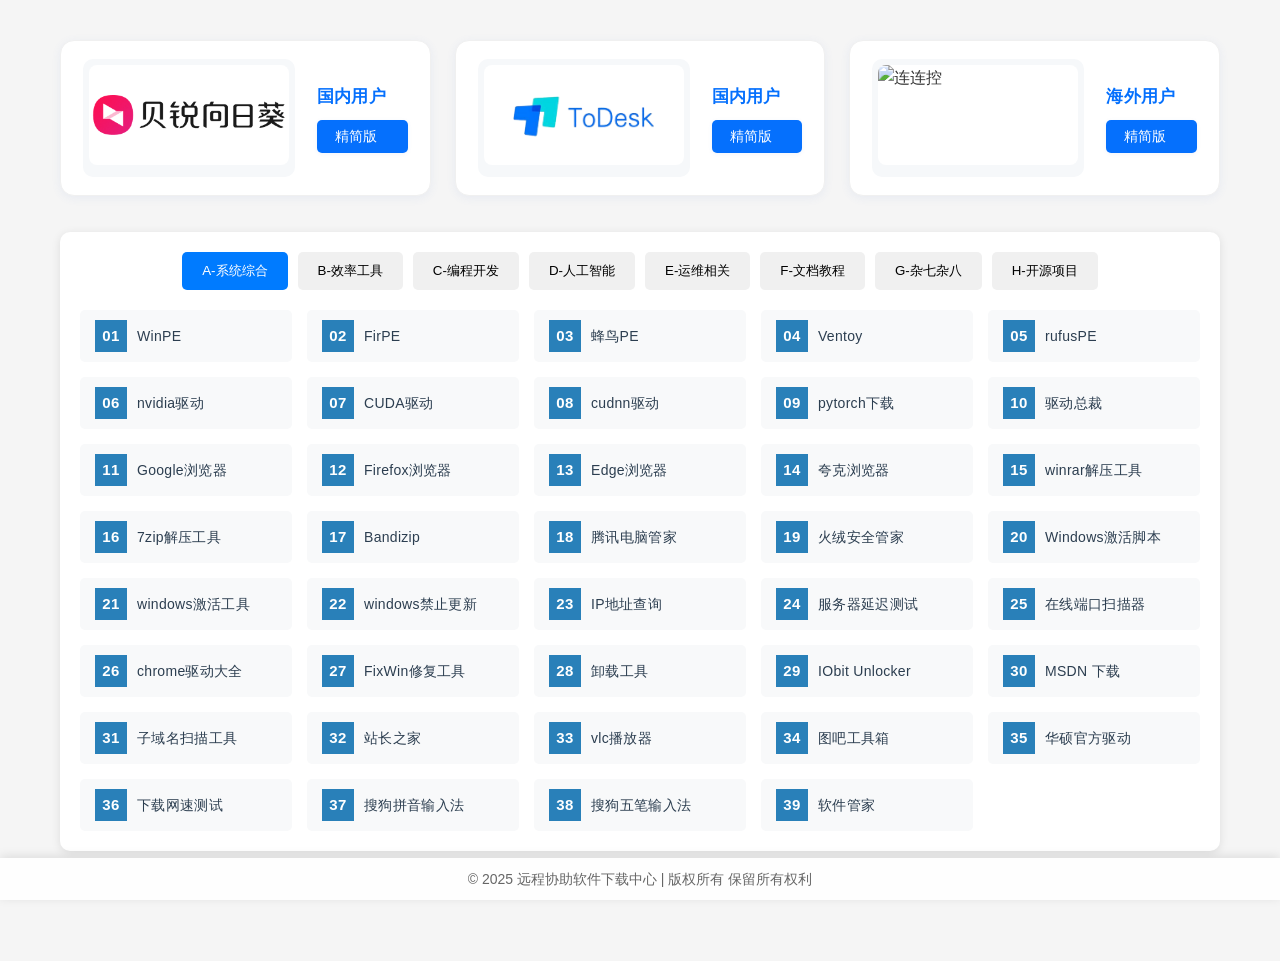
==== commit b3fe6898: "update" ====
--- a/index.html
+++ b/index.html
@@ -1,193 +1,254 @@
 <!DOCTYPE html>
 <html lang="en">
-
-<head>
-    <meta http-equiv="Content-Type" content="text/html; charset=UTF-8">
-    <meta name="viewport" content="width=device-width, initial-scale=1.0">
+  <head>
+    <meta http-equiv="Content-Type" content="text/html; charset=UTF-8" />
+    <meta name="viewport" content="width=device-width, initial-scale=1.0" />
     <title>远程协助软件下载中心</title>
-    <script charset="UTF-8" id="LA_COLLECT" src="//sdk.51.la/js-sdk-pro.min.js"></script>
-    <script>LA.init({ id: "KfpynTGV98bJl4lh", ck: "KfpynTGV98bJl4lh" })</script>
-    <link rel="icon" type="image/x-icon" href="./index_files/favicon.ico">
-    <link rel="stylesheet" href="./index_files/style.css?v=1.3" type="text/css">
+    <script
+      charset="UTF-8"
+      id="LA_COLLECT"
+      src="//sdk.51.la/js-sdk-pro.min.js"
+    ></script>
+    <script>
+      LA.init({ id: 'KfpynTGV98bJl4lh', ck: 'KfpynTGV98bJl4lh' })
+    </script>
+    <link rel="icon" type="image/x-icon" href="./index_files/favicon.ico" />
+    <link
+      rel="stylesheet"
+      href="./index_files/style.css?v=1.3"
+      type="text/css"
+    />
     <style>
-        /* 禁止选中内容 */
-        body {
-            user-select: none;
-        }
+      /* 禁止选中内容 */
+      body {
+        user-select: none;
+      }
     </style>
     <script>
-        // 禁止右键点击
-        document.addEventListener('contextmenu', function (e) {
-            e.preventDefault(); // 阻止默认右键菜单
-        });
-
-        // 禁止复制
-        document.addEventListener('copy', function (e) {
-            e.preventDefault(); // 阻止复制操作
-        });
-
-        // 禁止 F12 和查看源码
-        document.onkeydown = function (e) {
-            // 如果按下 F12 或者 Ctrl+Shift+I，阻止默认行为
-            if (e.keyCode === 123 || (e.ctrlKey && e.shiftKey && e.keyCode === 73)) {
-                e.preventDefault();
+      // 禁止右键点击
+      document.addEventListener('contextmenu', function (e) {
+        e.preventDefault() // 阻止默认右键菜单
+      })
+
+      // 禁止复制
+      document.addEventListener('copy', function (e) {
+        e.preventDefault() // 阻止复制操作
+      })
+
+      // 禁止 F12 和查看源码
+      document.onkeydown = function (e) {
+        // 如果按下 F12 或者 Ctrl+Shift+I，阻止默认行为
+        if (
+          e.keyCode === 123 ||
+          (e.ctrlKey && e.shiftKey && e.keyCode === 73)
+        ) {
+          e.preventDefault()
+        }
+        // 如果按下 Ctrl+U，阻止默认行为
+        if (e.ctrlKey && e.keyCode === 85) {
+          e.preventDefault()
+        }
+      }
+    </script>
+  </head>
+
+  <body>
+    <div class="container" id="app">
+      <div class="software-grid">
+        <div class="software-item">
+          <div class="software-item-main">
+            <a href="https://sunlogin.oray.com/download" target="_blank">
+              <img src="./index_files/sun.png" alt="向日葵" title="点击下载" />
+            </a>
+          </div>
+          <div class="software-item-info-group">
+            <div class="software-item-info">国内用户</div>
+            <div class="software-item-link">
+              <a
+                href="https://dw.oray.com/sunlogin/windows/SunloginSOS_1.2.1.61234_x64.exe"
+                target="_blank"
+                >精简版</a
+              >
+            </div>
+          </div>
+        </div>
+        <div class="software-item">
+          <div class="software-item-main">
+            <a href="https://www.todesk.com/download.html" target="_blank">
+              <img
+                src="./index_files/todesk.png"
+                alt="ToDesk"
+                title="点击下载"
+              />
+            </a>
+          </div>
+          <div class="software-item-info-group">
+            <div class="software-item-info">国内用户</div>
+            <div class="software-item-link">
+              <a
+                href="https://dl.todesk.com/windows/ToDesk_Lite.exe"
+                target="_blank"
+                >精简版</a
+              >
+            </div>
+          </div>
+        </div>
+        <div class="software-item">
+          <div class="software-item-main">
+            <a href="https://www.asklink.com/download" target="_blank">
+              <img
+                src="https://www.asklink.com/imgs/AskLink_logo.png"
+                alt="连连控"
+                title="点击下载"
+              />
+            </a>
+          </div>
+          <div class="software-item-info-group">
+            <div class="software-item-info">海外用户</div>
+            <div class="software-item-link">
+              <a href="https://www.asklink.com/download" target="_blank"
+                >精简版</a
+              >
+            </div>
+          </div>
+        </div>
+      </div>
+
+      <section class="links-section">
+        <!-- 切换按钮 -->
+        <div class="switch-buttons" id="switch-buttons">
+          <button class="switch-button active" onclick="switchType(1)">
+            A-系统综合
+          </button>
+          <button class="switch-button" onclick="switchType(2)">
+            B-效率工具
+          </button>
+          <button class="switch-button" onclick="switchType(3)">
+            C-编程开发
+          </button>
+          <button class="switch-button" onclick="switchType(4)">
+            D-人工智能
+          </button>
+          <button class="switch-button" onclick="switchType(5)">
+            E-运维相关
+          </button>
+          <button class="switch-button" onclick="switchType(6)">
+            F-文档教程
+          </button>
+          <button class="switch-button" onclick="switchType(7)">
+            G-杂七杂八
+          </button>
+          <button class="switch-button" onclick="switchType(8)">
+            H-开源项目
+          </button>
+        </div>
+
+        <div class="links-grid" id="links-grid">
+          <!-- 链接将动态插入到这里 -->
+        </div>
+      </section>
+
+      <script>
+        let currentType = 1
+        const buttonLabels = [
+          '系统综合',
+          '效率工具',
+          '编程开发',
+          '人工智能',
+          '运维相关',
+          '文档教程',
+          '杂七杂八',
+          '开源项目'
+        ]
+
+        function switchType(type) {
+          currentType = type
+          updateButtons()
+          fetchData(type)
+        }
+
+        function updateButtons() {
+          const buttons = document.querySelectorAll(
+            '#switch-buttons .switch-button'
+          )
+          buttons.forEach((button, index) => {
+            if (index + 1 === currentType) {
+              button.classList.add('active')
+            } else {
+              button.classList.remove('active')
             }
-            // 如果按下 Ctrl+U，阻止默认行为
-            if (e.ctrlKey && e.keyCode === 85) {
-                e.preventDefault();
-            }
-        };
-    </script>
-</head>
-
-<body>
-    <div class="container" id="app">
-        <div class="software-grid">
-            <div class="software-item">
-                <div class="software-item-main">
-                    <a href="https://sunlogin.oray.com/download" target="_blank">
-                        <img src="./index_files/sun.png" alt="向日葵" title="点击下载">
-                    </a>
-                </div>
-                <div class="software-item-info-group">
-                    <div class="software-item-info">国内用户</div>
-                    <div class="software-item-link">
-                        <a href="https://dw.oray.com/sunlogin/windows/SunloginSOS_1.2.1.61234_x64.exe" target="_blank">精简版</a>
-                    </div>
-                </div>
-            </div>
-            <div class="software-item">
-                <div class="software-item-main">
-                    <a href="https://www.todesk.com/download.html" target="_blank">
-                        <img src="./index_files/todesk.png" alt="ToDesk" title="点击下载">
-                    </a>
-                </div>
-                <div class="software-item-info-group">
-                    <div class="software-item-info">国内用户</div>
-                    <div class="software-item-link">
-                        <a href="https://dl.todesk.com/windows/ToDesk_Lite.exe" target="_blank">精简版</a>
-                    </div>
-                </div>
-            </div>
-            <div class="software-item">
-                <div class="software-item-main">
-                    <a href="https://www.asklink.com/download" target="_blank">
-                        <img src="https://www.asklink.com/imgs/AskLink_logo.png" alt="连连控" title="点击下载">
-                    </a>
-                </div>
-                <div class="software-item-info-group">
-                    <div class="software-item-info">海外用户</div>
-                    <div class="software-item-link">
-                        <a href="https://www.asklink.com/download" target="_blank">精简版</a>
-                    </div>
-                </div>
-            </div>
-        </div>
-
-        <section class="links-section">
-            <!-- 切换按钮 -->
-            <div class="switch-buttons" id="switch-buttons">
-                <button class="switch-button active" onclick="switchType(1)">系统综合</button>
-                <button class="switch-button" onclick="switchType(2)">效率工具</button>
-                <button class="switch-button" onclick="switchType(3)">编程开发</button>
-                <button class="switch-button" onclick="switchType(4)">人工智能</button>
-                <button class="switch-button" onclick="switchType(5)">运维相关</button>
-                <button class="switch-button" onclick="switchType(6)">文档教程</button>
-                <button class="switch-button" onclick="switchType(7)">杂七杂八</button>
-            </div>
-
-            <div class="links-grid" id="links-grid">
-                <!-- 链接将动态插入到这里 -->
-            </div>
-        </section>
-
-        <script>
-            let currentType = 1;
-            const buttonLabels = [
-                '系统综合',
-                '效率工具',
-                '编程开发',
-                '人工智能',
-                '运维相关',
-                "文档教程",
-                "杂七杂八"
-            ];
-
-            function switchType(type) {
-                currentType = type;
-                updateButtons();
-                fetchData(type);
-            }
-
-            function updateButtons() {
-                const buttons = document.querySelectorAll('#switch-buttons .switch-button');
-                buttons.forEach((button, index) => {
-                    if (index + 1 === currentType) {
-                        button.classList.add('active');
-                    } else {
-                        button.classList.remove('active');
-                    }
-                });
-            }
-
-            function fetchData(type) {
-                fetch('data.json')
-                    .then(response => {
-                        if (!response.ok) {
-                            throw new Error('Network response was not ok ' + response.statusText);
-                        }
-                        return response.json();
-                    })
-                    .then(data => {
-                        const filteredData = data.filter(item => item.type === type);
-                        renderLinks(filteredData);
-                    })
-                    .catch(error => {
-                        console.error('There was a problem with the fetch operation:', error);
-                    });
-            }
-
-            function renderLinks(data) {
-                const linksGrid = document.getElementById('links-grid');
-                linksGrid.innerHTML = ''; // 清空现有内容
-                data.forEach(item => {
-                    const linkItem = document.createElement('a');
-                    linkItem.href = item.url;
-                    linkItem.className = 'link-item';
-                    linkItem.target = '_blank';
-                    linkItem.title=item.text;
-                    
-                    // 创建 logo div
-                    const logoDiv = document.createElement('div');
-                    logoDiv.className = 'link-logo';
-                    // 根据类型添加不同的颜色类
-                    logoDiv.classList.add(`type-${item.type}`);
-                    // 获取第一个字符作为 logo
-                    const firstChar = item.text.charAt(0);
-                    logoDiv.textContent = firstChar;
-                    
-                    // 创建文本 div
-                    const textDiv = document.createElement('div');
-                    textDiv.className = 'link-text';
-                    textDiv.textContent = item.text;
-                    
-                    // 将 logo 和文本添加到链接中
-                    linkItem.appendChild(logoDiv);
-                    linkItem.appendChild(textDiv);
-                    
-                    linksGrid.appendChild(linkItem);
-                });
-            }
-
-            // 初始化
-            document.addEventListener('DOMContentLoaded', function () {
-                fetchData(currentType);
-            });
-        </script>
-        <div class="copyright">
-            <p>© 2025 远程协助软件下载中心 | 版权所有 保留所有权利</p>
-        </div>
+          })
+        }
+
+        function fetchData(type) {
+          fetch('data.json')
+            .then(response => {
+              if (!response.ok) {
+                throw new Error(
+                  'Network response was not ok ' + response.statusText
+                )
+              }
+              return response.json()
+            })
+            .then(data => {
+              const filteredData = data.filter(item => item.type === type)
+              renderLinks(filteredData)
+            })
+            .catch(error => {
+              console.error(
+                'There was a problem with the fetch operation:',
+                error
+              )
+            })
+        }
+
+        function renderLinks(data) {
+          const linksGrid = document.getElementById('links-grid')
+          linksGrid.innerHTML = '' // 清空现有内容
+
+          // 使用 forEach 的第二个参数 index (索引)
+          data.forEach((item, index) => {
+            const linkItem = document.createElement('a')
+            linkItem.href = item.url
+            linkItem.className = 'link-item'
+            linkItem.target = '_blank'
+            linkItem.title = item.text
+
+            // 创建 logo div
+            const logoDiv = document.createElement('div')
+            logoDiv.className = 'link-logo'
+            // 根据类型添加不同的颜色类
+            logoDiv.classList.add(`type-${item.type}`)
+
+            // --- 关键修改部分：让 logoDiv.textContent 递增 (01, 02, 03...) ---
+            // 1. 索引从 0 开始，所以需要加 1 得到序号 (1, 2, 3...)
+            const serialNumber = index + 1
+            // 2. 使用 String.prototype.padStart() 方法，格式化成两位数字，不足两位前面补 '0'
+            logoDiv.textContent = String(serialNumber).padStart(2, '0')
+            // --- 关键修改部分结束 ---
+
+            // 创建文本 div
+            const textDiv = document.createElement('div')
+            textDiv.className = 'link-text'
+            // 保持 link-text 显示原始文本
+            textDiv.textContent = item.text
+
+            // 将 logo 和文本添加到链接中
+            linkItem.appendChild(logoDiv)
+            linkItem.appendChild(textDiv)
+
+            linksGrid.appendChild(linkItem)
+          })
+        }
+
+        // 初始化
+        document.addEventListener('DOMContentLoaded', function () {
+          fetchData(currentType)
+        })
+      </script>
+      <div class="copyright">
+        <p>© 2025 远程协助软件下载中心 | 版权所有 保留所有权利</p>
+      </div>
     </div>
-</body>
-
-</html>+  </body>
+</html>
--- a/index_files/style.css
+++ b/index_files/style.css
@@ -190,7 +190,7 @@
 
 /* 不同类型的颜色方案 */
 /* 所有类型统一颜色样式 */
-.type-1, .type-2, .type-3, .type-4, .type-5, .type-6, .type-7 {
+.type-1, .type-2, .type-3, .type-4, .type-5, .type-6, .type-7, .type-8 {
     background: linear-gradient(135deg, #2980B9, #2980B9); /* 主题蓝 */
 }
 
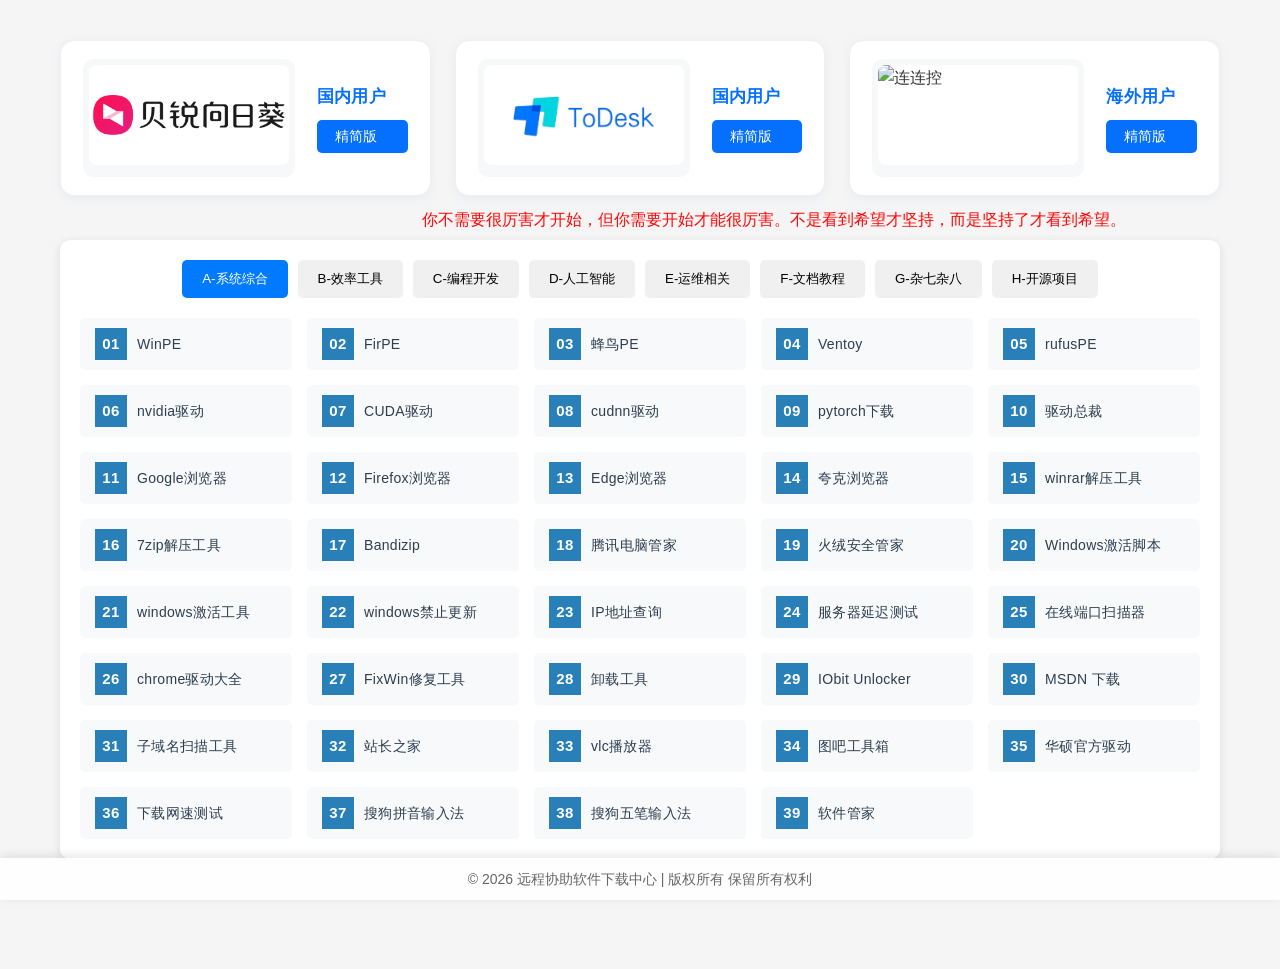
==== commit 33b82510: "update" ====
--- a/index.html
+++ b/index.html
@@ -114,6 +114,23 @@
         </div>
       </div>
 
+      <!-- 滚动公告框（已插入） -->
+      <div
+        class="announcement"
+        style="width: 100%; box-sizing: border-box; margin-top: -25px"
+      >
+        <div style="overflow: hidden; white-space: nowrap">
+          <marquee
+            behavior="alternate"
+            direction="left"
+            scrollamount="6"
+            style="color: red; font-weight: 500"
+          >
+         你不需要很厉害才开始，但你需要开始才能很厉害。不是看到希望才坚持，而是坚持了才看到希望。
+          </marquee>
+        </div>
+      </div>
+
       <section class="links-section">
         <!-- 切换按钮 -->
         <div class="switch-buttons" id="switch-buttons">
@@ -247,7 +264,7 @@
         })
       </script>
       <div class="copyright">
-        <p>© 2025 远程协助软件下载中心 | 版权所有 保留所有权利</p>
+        <p>© 2026 远程协助软件下载中心 | 版权所有 保留所有权利</p>
       </div>
     </div>
   </body>
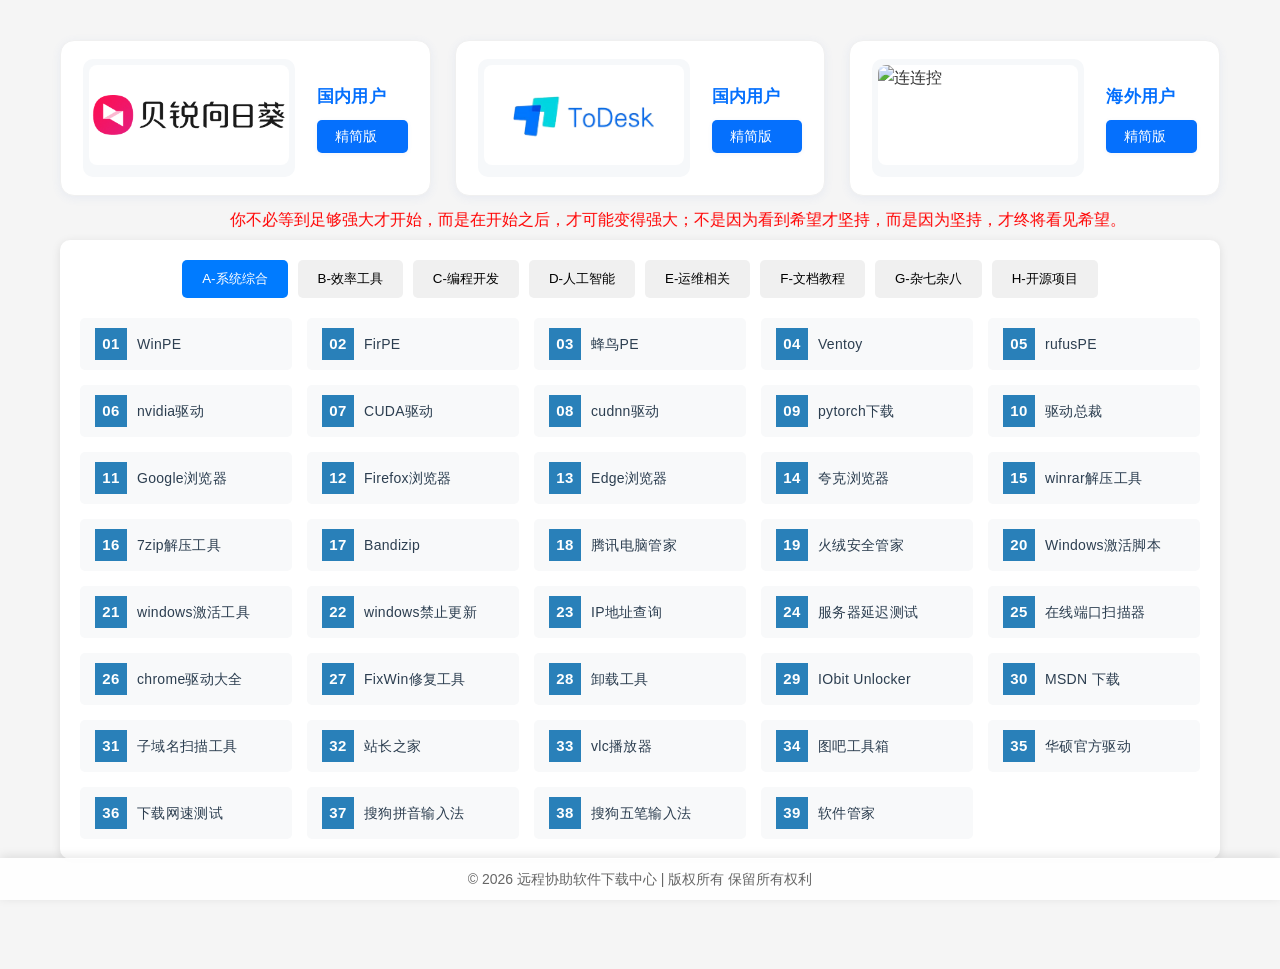
==== commit 468bd44b: "update" ====
--- a/index.html
+++ b/index.html
@@ -126,7 +126,7 @@
             scrollamount="6"
             style="color: red; font-weight: 500"
           >
-         你不需要很厉害才开始，但你需要开始才能很厉害。不是看到希望才坚持，而是坚持了才看到希望。
+         你不必等到足够强大才开始，而是在开始之后，才可能变得强大；不是因为看到希望才坚持，而是因为坚持，才终将看见希望。
           </marquee>
         </div>
       </div>
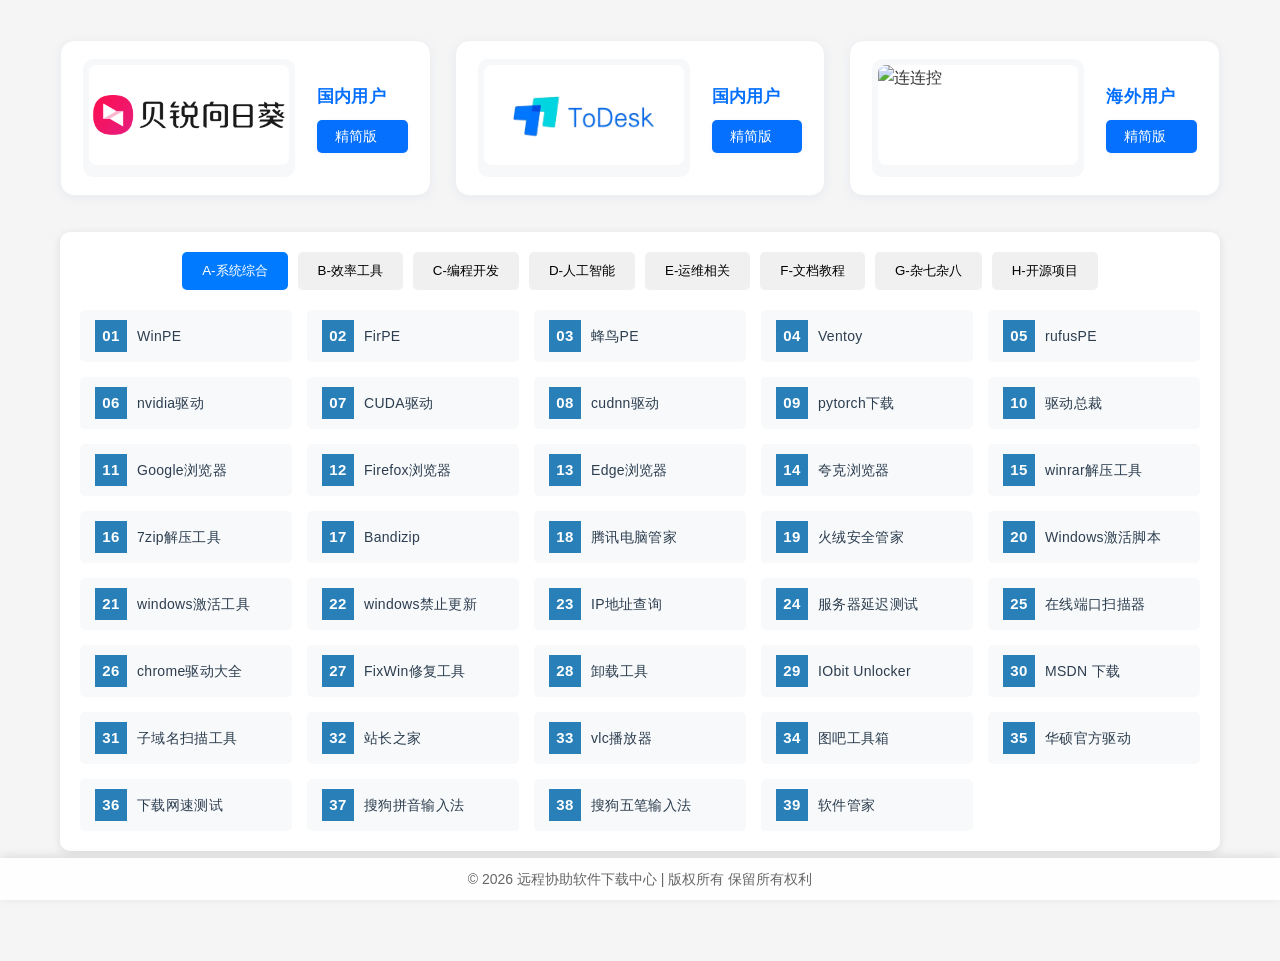
==== commit 69639066: "update" ====
--- a/index.html
+++ b/index.html
@@ -114,22 +114,7 @@
         </div>
       </div>
 
-      <!-- 滚动公告框（已插入） -->
-      <div
-        class="announcement"
-        style="width: 100%; box-sizing: border-box; margin-top: -25px"
-      >
-        <div style="overflow: hidden; white-space: nowrap">
-          <marquee
-            behavior="alternate"
-            direction="left"
-            scrollamount="6"
-            style="color: red; font-weight: 500"
-          >
-         你不必等到足够强大才开始，而是在开始之后，才可能变得强大；不是因为看到希望才坚持，而是因为坚持，才终将看见希望。
-          </marquee>
-        </div>
-      </div>
+  
 
       <section class="links-section">
         <!-- 切换按钮 -->
